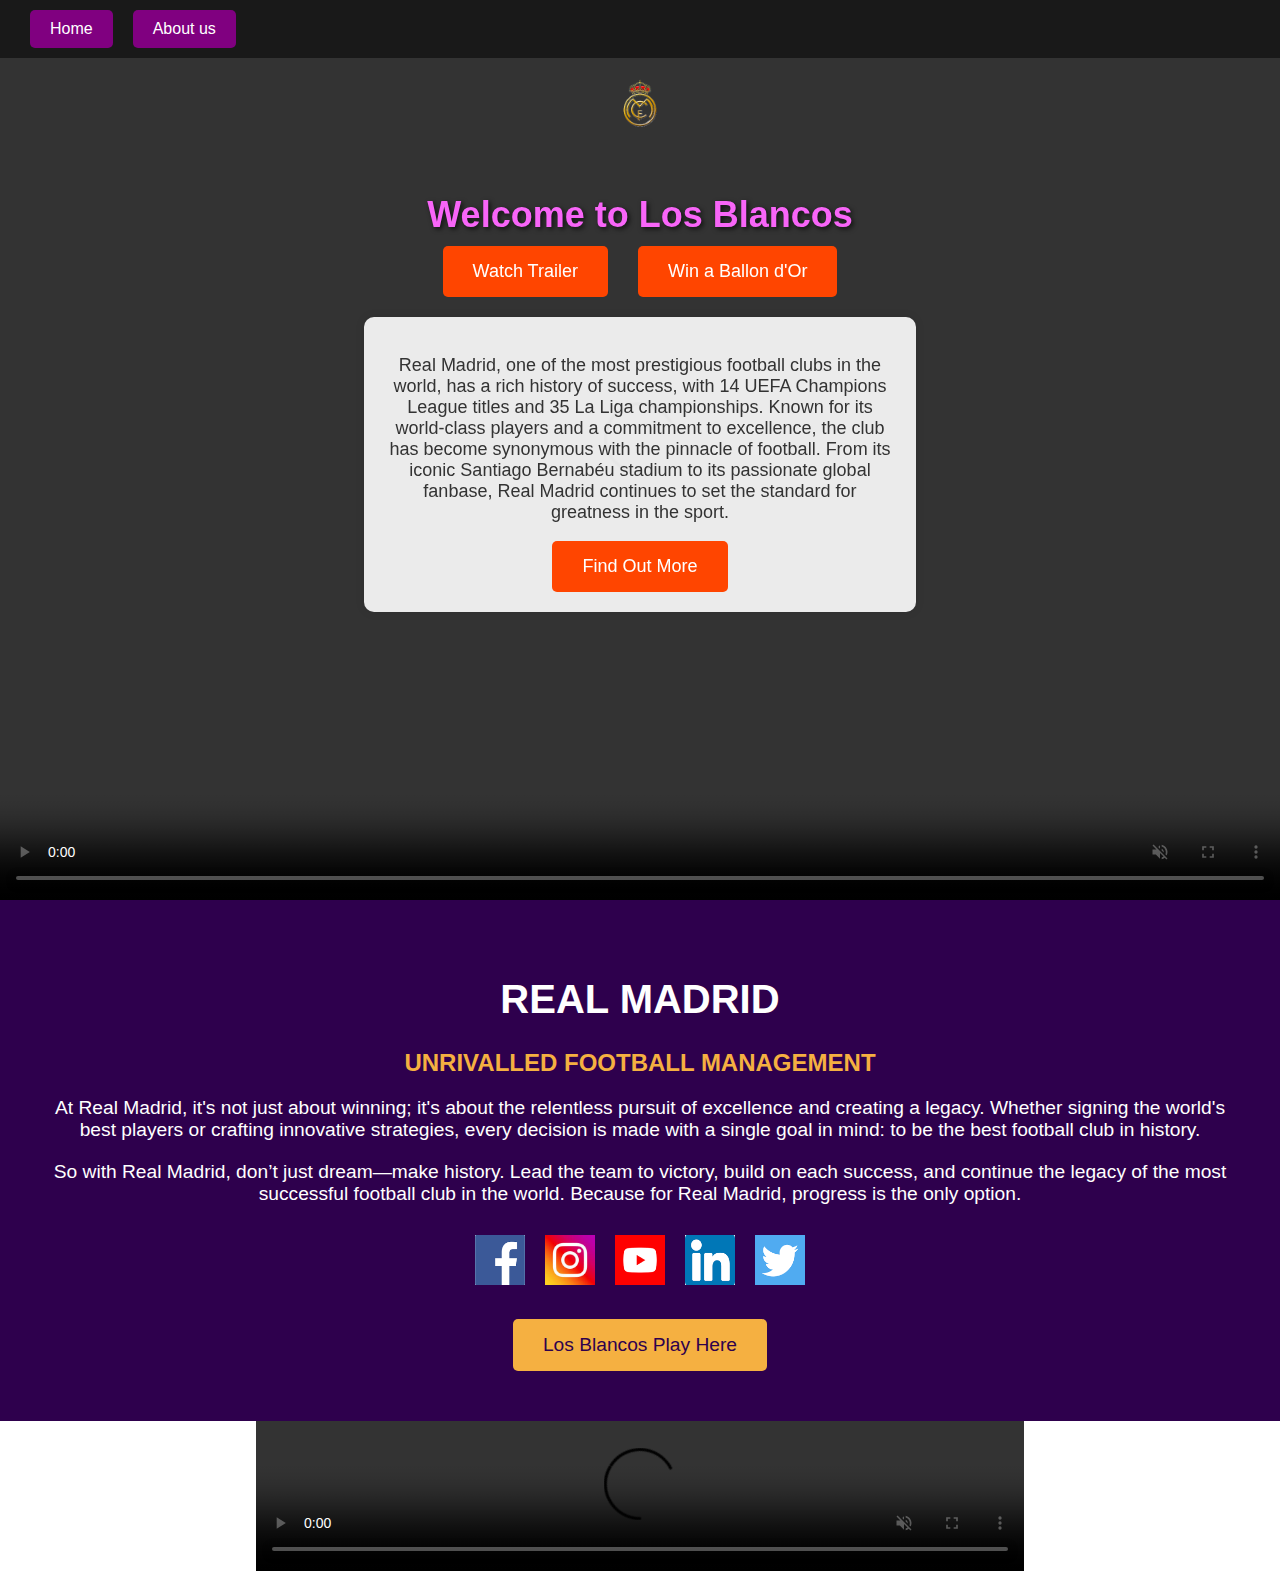
==== index.html @ b64dd2a7 "fixed the second game and the find out more button" ====
<!DOCTYPE html>
<html lang="en">
<head>
    <meta charset="UTF-8">
    <meta name="viewport" content="width=device-width, initial-scale=1.0">
    <title>Real Madrid</title>
    <link rel="stylesheet" href="assets/style.css">
</head>
<body>

    <div class="navbar">
        <a href="index.html">Home</a>
        <a href="AboutUs.html">About us</a>
    </div>

    <div class="video-container">
        <video controls class="centered-video" autoplay muted loop playsinline>
            <source src="assets/Images/madridistaa.mp4" type="video/mp4">
        </video>
    </div>

    <div class="content">
        <img src="assets/Images/logo.png" class="logo">
        <h1 class="welcome-text"><span style="color: rgb(248, 101, 248);">Welcome to Los Blancos</span></h1>
        <div class="button-container">
            <button id="playVideoBtn" class="play-button">Watch Trailer</button>
            <button id="clickbtn" class="play-button">Win a Ballon d'Or</button>
        </div>

        <div class="text-container">
            <p>Real Madrid, one of the most prestigious football clubs in the world, has a rich history of success,
               with 14 UEFA Champions League titles and 35 La Liga championships. Known for its world-class players 
               and a commitment to excellence, the club has become synonymous with the pinnacle of football.
               From its iconic Santiago Bernabéu stadium to its passionate global fanbase, 
               Real Madrid continues to set the standard for greatness in the sport. </p>
            <button id="moreInfoBtn" class="play-button">Find Out More</button>
        </div>

    </div>
   
    <!-- Modal for Info -->
    <div id="info-modal" class="modal">
        <div class="modal-content">
            <span id="close-info-modal" class="close">&times;</span>
            <h2>Real Madrid Achievements</h2>
            <p>Here are some of Real Madrid's most notable achievements:</p>
            <table>
                <tr>
                    <th>Competition</th>
                    <th>Titles</th>
                </tr>
                <tr>
                    <td>UEFA Champions League</td>
                    <td>14</td>
                </tr>
                <tr>
                    <td>La Liga</td>
                    <td>35</td>
                </tr>
                <!-- Add more rows as needed -->
            </table>
        </div>
    </div>

    <!-- Modal for the existing Ballon d'Or game -->
    <div id="game-modal" class="modal">
        <div class="modal-content">
            <span id="close-game-modal" class="close">&times;</span>
            <div class="game-container">
                <h1>Footballer Stats Calculator</h1>
                <div class="input-container">
                    <label for="player-name">Enter your name:</label>
                    <input type="text" id="player-name" placeholder="Enter your name">
                </div>
                <div class="input-container">
                    <label for="goals">How many goals can you score in a year?</label>
                    <input type="number" id="goals" placeholder="Enter number of goals" min="0">
                </div>
                <div class="input-container">
                    <label for="assists">How many assists can you provide in a year?</label>
                    <input type="number" id="assists" placeholder="Enter number of assists" min="0">
                </div>
                <button id="calculateBtn">Calculate Contribution</button>
                <div class="result">
                    <p id="result-message"></p>
                </div>
            </div>
        </div>
    </div>

    <div class="real-madrid-section">
        <div class="real-madrid-header">
            <h1>REAL MADRID</h1>
            <h2>UNRIVALLED FOOTBALL MANAGEMENT</h2>
        </div>
        <div class="real-madrid-content">
            <p>
                At Real Madrid, it's not just about winning; it's about the relentless pursuit of excellence and creating a legacy. 
                Whether signing the world's best players or crafting innovative strategies, every decision is made with a single goal in mind: 
                to be the best football club in history.
            </p>
            <p>
                So with Real Madrid, don’t just dream—make history. Lead the team to victory, build on each success, and continue the legacy 
                of the most successful football club in the world. Because for Real Madrid, progress is the only option.
            </p>
        </div>
        <div class="real-madrid-platforms">
            <a href="https://www.facebook.com" target="_blank">
            <img src="assets/Images/facebook.png" alt="Facebook">
            </a>
            <a href="www.instagram.com" target="_blank">
            <img src="assets/Images/instagram.jpeg" alt="Instagram">
            </a>
            <a href="https://www.youtube.com" target="_blank">
            <img src="assets/Images/youtube.png" alt="Youtube">
            </a>
            <a href="https://www.linkden.com" target="_blank">
            <img src="assets/Images/linkden.png" alt="Linkden">
            </a>
            <a href="http://www.twitter.com">
            <img src="assets/Images/twitter.png" alt="Twitter">
            </a>
        </div>
        <button id="losBlancosBtn" class="learn-more-button">Los Blancos Play Here</button>
    </div>
    
    <div id="tactics-game-modal" class="modal">
        <div class="modal-content">
            <span id="close-tactics-game-modal" class="close">&times;</span>
            <div class="game-container">
                <h1>Team Tactics Game</h1>
                <div class="input-container">
                    <label for="strategy">Choose your strategy:</label>
                    <select id="strategy">
                        <option value="offensive">Offensive</option>
                        <option value="defensive">Defensive</option>
                        <option value="balanced">Balanced</option>
                    </select>
                </div>
                <div class="input-container">
                    <label for="stamina">Player Stamina (1-100):</label>
                    <input type="number" id="stamina" placeholder="Enter stamina" min="1" max="100">
                </div>
                <div class="input-container">
                    <label for="skill">Player Skill (1-100):</label>
                    <input type="number" id="skill" placeholder="Enter skill" min="1" max="100">
                </div>
                <div class="input-container">
                    <label for="teamwork">Teamwork (1-100):</label>
                    <input type="number" id="teamwork" placeholder="Enter teamwork" min="1" max="100">
                </div>
                <button id="playGameBtn">Play Game</button>
                <div class="result">
                    <p id="game-result-message"></p>
                </div>
            </div>
        </div>
    </div>

    <div class="stats-container">
        <div class="the-video">
            <video controls id="celebration" autoplay muted loop playsinline>
                <source src="assets/Images/video2.mp4">
            </video>
        </div>
    </div>

    <script>
        document.addEventListener("DOMContentLoaded", function() {
            // Handle video playback
            document.getElementById("playVideoBtn").addEventListener("click", function() {
                var videoElement = document.querySelector(".centered-video");
                if (videoElement.requestFullscreen) {
                    videoElement.requestFullscreen();
                } else if (videoElement.mozRequestFullScreen) {
                    videoElement.mozRequestFullScreen();
                } else if (videoElement.webkitRequestFullscreen) {
                    videoElement.webkitRequestFullscreen();
                } else if (videoElement.msRequestFullscreen) {
                    videoElement.msRequestFullscreen();
                }
                videoElement.play();
            });

            // Function to handle modal opening and closing
            function setupModal(modalId, openBtnId, closeBtnId) {
                var modal = document.getElementById(modalId);
                var openBtn = document.getElementById(openBtnId);
                var closeBtn = document.getElementById(closeBtnId);

                openBtn.onclick = function() {
                    modal.style.display = "block";
                }

                closeBtn.onclick = function() {
                    modal.style.display = "none";
                }

                window.onclick = function(event) {
                    if (event.target == modal) {
                        modal.style.display = "none";
                    }
                }
            }

            // Setup all modals
            setupModal("game-modal", "clickbtn", "close-game-modal");
            setupModal("info-modal", "moreInfoBtn", "close-info-modal");
            setupModal("tactics-game-modal", "losBlancosBtn", "close-tactics-game-modal");

            // Handle Ballon d'Or game calculations
            document.getElementById("calculateBtn").addEventListener("click", function() {
                var playerName = document.getElementById("player-name").value;
                var goals = parseInt(document.getElementById("goals").value, 10);
                var assists = parseInt(document.getElementById("assists").value, 10);

                if (isNaN(goals) || isNaN(assists)) {
                    document.getElementById("result-message").textContent = "Please enter valid numbers for goals and assists.";
                } else {
                    var contribution = goals + assists;
                    var resultMessage = playerName + ", you can definitely win a Ballon d'r with a total contribution of " + contribution + "!";
                    document.getElementById("result-message").textContent = resultMessage;
                }
            });

            // Handle tactics game calculations
            document.getElementById("playGameBtn").addEventListener("click", function() {
                var strategy = document.getElementById("strategy").value;
                var stamina = parseInt(document.getElementById("stamina").value, 10);
                var skill = parseInt(document.getElementById("skill").value, 10);
                var teamwork = parseInt(document.getElementById("teamwork").value, 10);

                if (isNaN(stamina) || isNaN(skill) || isNaN(teamwork)) {
                    document.getElementById("game-result-message").textContent = "Please enter valid numbers for stamina, skill, and teamwork.";
                } else {
                    var successRate = Math.round((stamina + skill + teamwork) / 3);
                    var gameResultMessage = "Using a " + strategy + " strategy, your success rate is " + successRate + "%!";
                    document.getElementById("game-result-message").textContent = gameResultMessage;
                }
            });
        });
    </script>

</body>
</html>
---- assets/style.css ----
/* Background and video container styling */
.background-image {
    display: block;
    width: 100%;
    height: auto;
    object-fit: cover;
}

.video-container {
    position: relative;
    width: 100%;
    height: 100vh; /* Full viewport height */
    overflow: hidden;
}

.centered-video {
    position: absolute;
    top: 0;
    left: 0;
    width: 100%;
    height: 100%;
    object-fit: cover;
    z-index: 1;
}

/* Navbar styling */
.navbar {
    position: fixed;
    top: 0;
    left: 0;
    width: 100%;
    display: flex;
    justify-content: flex-start;
    background-color: rgba(0, 0, 0, 0.5);
    padding: 10px 20px;
    z-index: 2;
}

.navbar a {
    margin: 0 10px;
    padding: 10px 20px;
    text-decoration: none;
    color: white;
    background-color: purple;
    border-radius: 5px;
    font-size: 16px;
}

.navbar a:hover {
    background-color: purple;
}

/* Content section styling */
.content {
    position: absolute;
    top: 5%;
    left: 50%;
    transform: translate(-50%, 0);
    text-align: center;
    z-index: 2;
    font-family: sans-serif;
    color: #0056b3;
}

.button-container {
    display: inline-flex;
    gap: 30px;
    margin-top: 5px;
}

.welcome-text {
    font-size: 36px;
    color: blue;
    text-shadow: 2px 2px 5px rgba(0, 0, 0, 0.7);
    margin-bottom: 5px;
}

.play-button, .click-button .info-button {
    background-color: #FF4500;
    color: white;
    padding: 15px 30px;
    font-size: 18px;
    border: none;
    border-radius: 5px;
    cursor: pointer;
    z-index: 2;
}

.play-button:hover, .click-button:hover {
    background-color: #FF6347;
}

/* Adjust text styling */
.text-container {
    background-color: rgba(255, 255, 255, 0.9);
    padding: 20px;
    border-radius: 10px;
    width: 80%;
    margin: 20px auto 0;
    text-align: center;
    box-shadow: 0 0 10px rgba(0, 0, 0, 0.1);
    font-size: 18px;
    color: #333;
    z-index: 2;
    position: relative;
}

/* Modal Styling */
.modal {
    display: none;
    position: fixed;
    z-index: 3;
    left: 0;
    top: 0;
    width: 100%;
    height: 100%;
    overflow: auto;
    background-color: rgba(0,0,0,0.4);
    padding-top: 60px;
}

.modal-content {
    background-color: white;
    margin: 5% auto;
    padding: 20px;
    border: 1px solid #888;
    width: 80%;
    max-width: 600px;
    border-radius: 10px;
    box-shadow: 0px 0px 15px rgba(0, 0, 0, 0.3);
}

.close {
    color: #aaa;
    float: right;
    font-size: 28px;
    font-weight: bold;
}

.close:hover,
.close:focus {
    color: black;
    text-decoration: none;
    cursor: pointer;
}

/* Game section styling inside modal */
.game-container h1 {
    font-size: 28px;
    color: #0056b3;
    margin-bottom: 20px;
}

.input-container {
    margin-bottom: 15px;
}

.input-container label {
    font-size: 18px;
    color: #333;
    display: block;
    margin-bottom: 5px;
}

.input-container input {
    padding: 10px;
    font-size: 16px;
    width: 100%;
    max-width: 300px;
    border: 1px solid #ccc;
    border-radius: 5px;
    box-sizing: border-box;
}

/* Styling for input type number to hide spinners */
input[type="number"] {
    -moz-appearance: textfield;
}

input[type="number"]::-webkit-outer-spin-button,
input[type="number"]::-webkit-inner-spin-button {
    -webkit-appearance: none;
    margin: 0;
}

/* Button styling within the game modal */
.game-container button {
    background-color: #FF4500;
    color: white;
    padding: 10px 20px;
    font-size: 18px;
    border: none;
    border-radius: 5px;
    cursor: pointer;
    margin-top: 20px;
}

.game-container button:hover {
    background-color: #FF6347;
}

/* Result message styling */
.result p {
    font-size: 20px;
    color: #333;
    margin-top: 20px;
}

/* General body styling */
body {
    margin: 0;
    font-family: Arial, sans-serif;
}

.logo {
    display: block;
    margin: 0 auto;
    margin-bottom: 5px;
    width: 200px;
    height: auto;
}

/* Platform and learn more button styling */
.real-madrid-section {
    background-color: #2e004d;
    padding: 50px;
    text-align: center;
    color: white;
}

.real-madrid-header h1 {
    font-size: 2.5em;
    font-weight: bold;
}

.real-madrid-header h2 {
    font-size: 1.5em;
    margin-top: 10px;
    color: #f5b041;
}

.real-madrid-content p {
    font-size: 1.2em;
    margin: 20px 0;
}

.real-madrid-platforms {
    margin-top: 30px;
    display: flex;
    justify-content: center;
    gap: 20px;
}

.real-madrid-platforms img {
    height: 50px;
    width: 50px;
}

.learn-more-button {
    background-color: #f5b041;
    color: #2e004d;
    border: none;
    padding: 15px 30px;
    font-size: 1.2em;
    cursor: pointer;
    margin-top: 30px;
    border-radius: 5px;
    transition: background-color 0.3s;
}

.learn-more-button:hover {
    background-color: #d48b2b;
}

/* Table styling inside the modal */
table {
    width: 100%;
    border-collapse: collapse;
    margin: 20px 0;
}

table, th, td {
    border: 1px solid #ddd;
}

th, td {
    padding: 12px;
    text-align: left;
}

th {
    background-color: #f2f2f2;
}

td {
    background-color: #ffffff;
}

/* Specific styling for .the-video section */
.the-video {
    width: 60%; /* Video takes up 60% of the width */
    margin: 0 auto;
}

.the-video video {
    width: 100%; /* Ensure the video takes full width */
    height: auto; /* Maintain aspect ratio */
}

/* Reset overlapping modal styles */
.modal {
    z-index: 3; /* Ensure modal is on top of all elements */
}
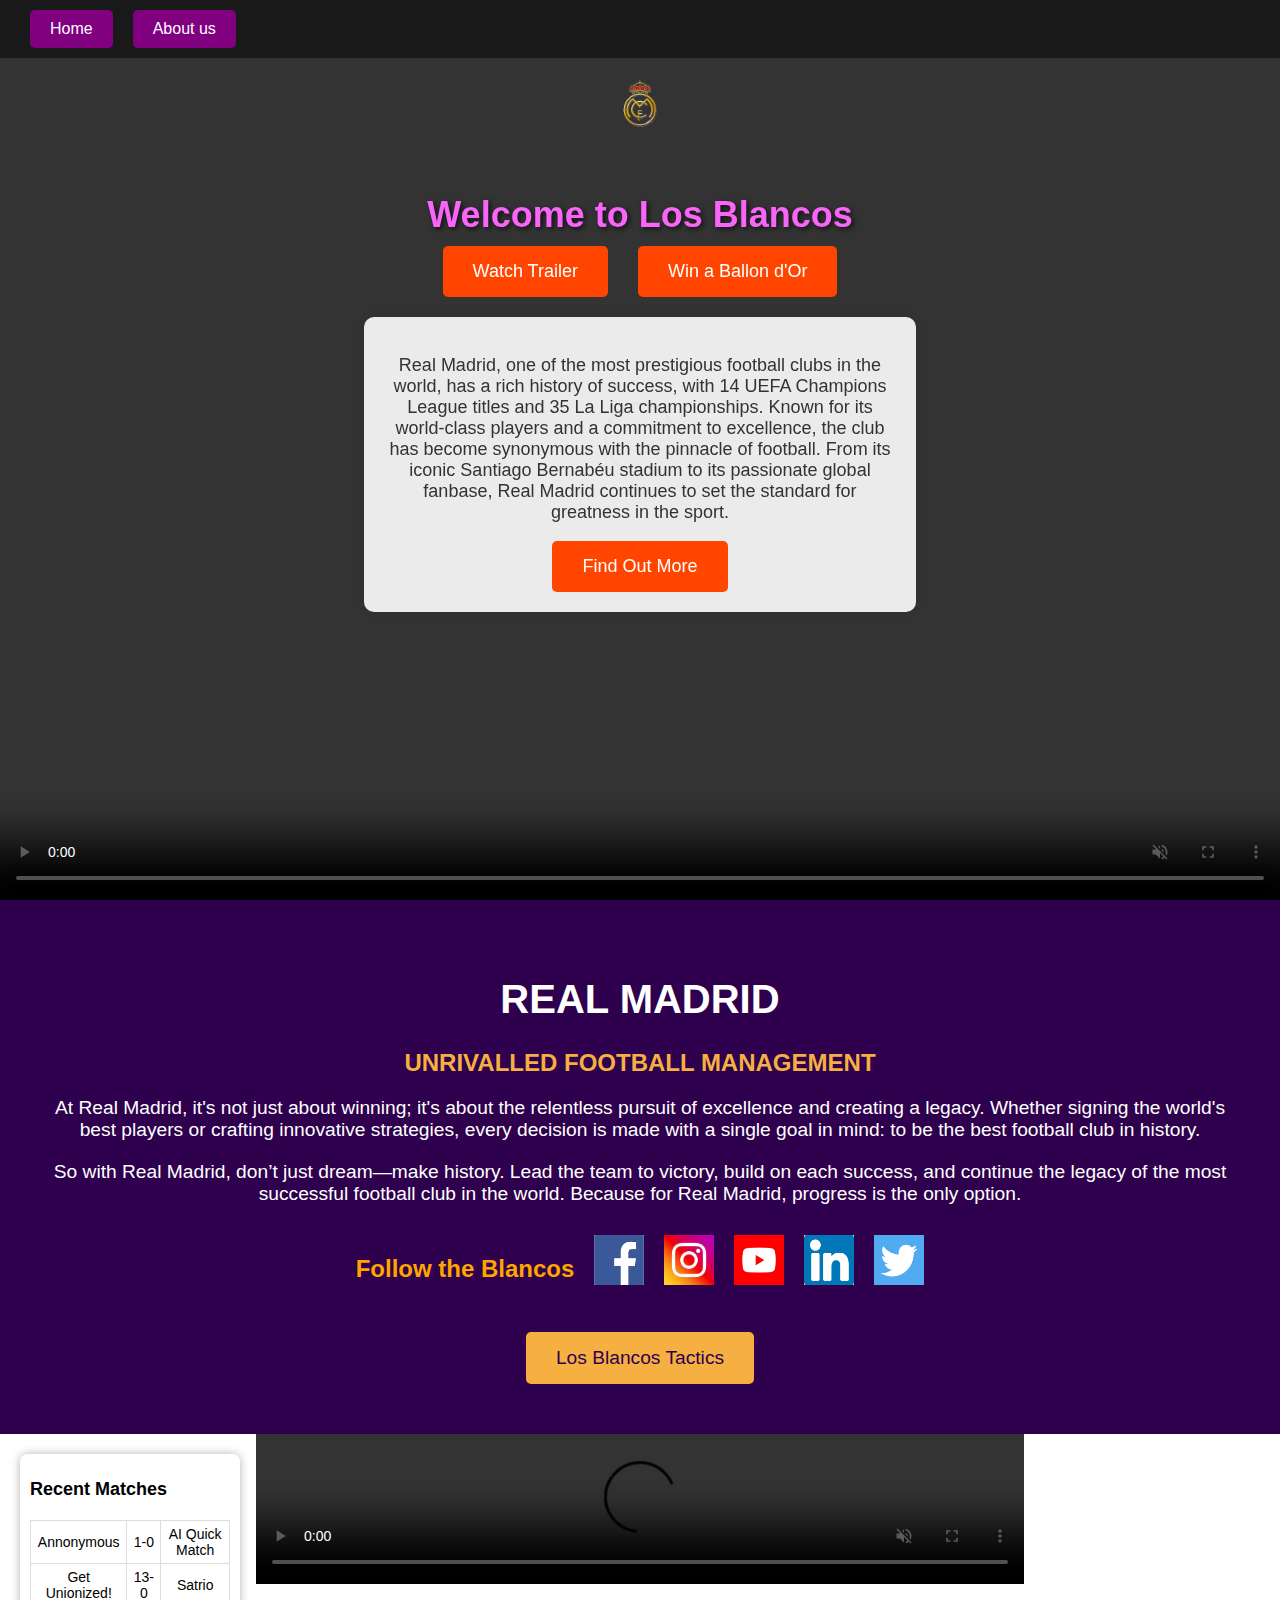
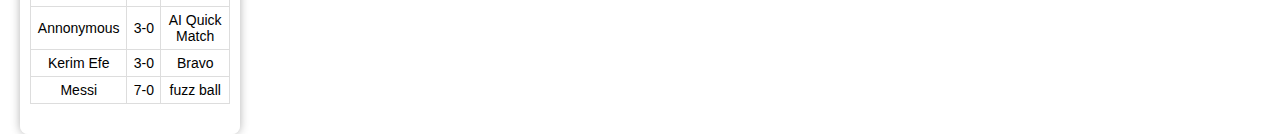
==== commit 03025ae5: "added a table net to the second video" ====
--- a/index.html
+++ b/index.html
@@ -105,6 +105,7 @@
             </p>
         </div>
         <div class="real-madrid-platforms">
+            <h2><span style="color: orange;">Follow the Blancos</span></h2>
             <a href="https://www.facebook.com" target="_blank">
             <img src="assets/Images/facebook.png" alt="Facebook">
             </a>
@@ -121,7 +122,7 @@
             <img src="assets/Images/twitter.png" alt="Twitter">
             </a>
         </div>
-        <button id="losBlancosBtn" class="learn-more-button">Los Blancos Play Here</button>
+        <button id="losBlancosBtn" class="learn-more-button">Los Blancos Tactics</button>
     </div>
     
     <div id="tactics-game-modal" class="modal">
@@ -162,6 +163,37 @@
             <video controls id="celebration" autoplay muted loop playsinline>
                 <source src="assets/Images/video2.mp4">
             </video>
+        </div>
+        <!-- New match scores section -->
+        <div class="match-scores">
+            <h2>Recent Matches</h2>
+            <table>
+                <tr>
+                    <td>Annonymous</td>
+                    <td>1-0</td>
+                    <td>AI Quick Match</td>
+                </tr>
+                <tr>
+                    <td>Get Unionized!</td>
+                    <td>13-0</td>
+                    <td>Satrio</td>
+                </tr>
+                <tr>
+                    <td>Annonymous</td>
+                    <td>3-0</td>
+                    <td>AI Quick Match</td>
+                </tr>
+                <tr>
+                    <td>Kerim Efe</td>
+                    <td>3-0</td>
+                    <td>Bravo</td>
+                </tr>
+                <tr>
+                    <td>Messi</td>
+                    <td>7-0</td>
+                    <td>fuzz ball</td>
+                </tr>
+            </table>
         </div>
     </div>
 
--- a/assets/style.css
+++ b/assets/style.css
@@ -311,3 +311,41 @@
 .modal {
     z-index: 3; /* Ensure modal is on top of all elements */
 }
+.stats-container {
+    position: relative;
+}
+
+/* Styling for the match scores section */
+.match-scores {
+    position: absolute;
+    top: 20px; /* Adjust the vertical position */
+    left: 20px; /* Adjust the horizontal position */
+    width: 200px;
+    padding: 10px;
+    background-color: rgba(255, 255, 255, 0.8); /* Slight transparency */
+    color: black;
+    border-radius: 8px;
+    box-shadow: 0 0 10px rgba(0, 0, 0, 0.3);
+    font-size: 14px;
+    z-index: 2;
+}
+
+.match-scores h2 {
+    font-size: 18px;
+    margin-bottom: 10px;
+}
+
+.match-scores table {
+    width: 100%;
+    border-collapse: collapse;
+}
+
+.match-scores td {
+    padding: 5px;
+    text-align: center;
+    border-bottom: 1px solid #ddd;
+}
+
+.match-scores tr:last-child td {
+    border-bottom: none;
+}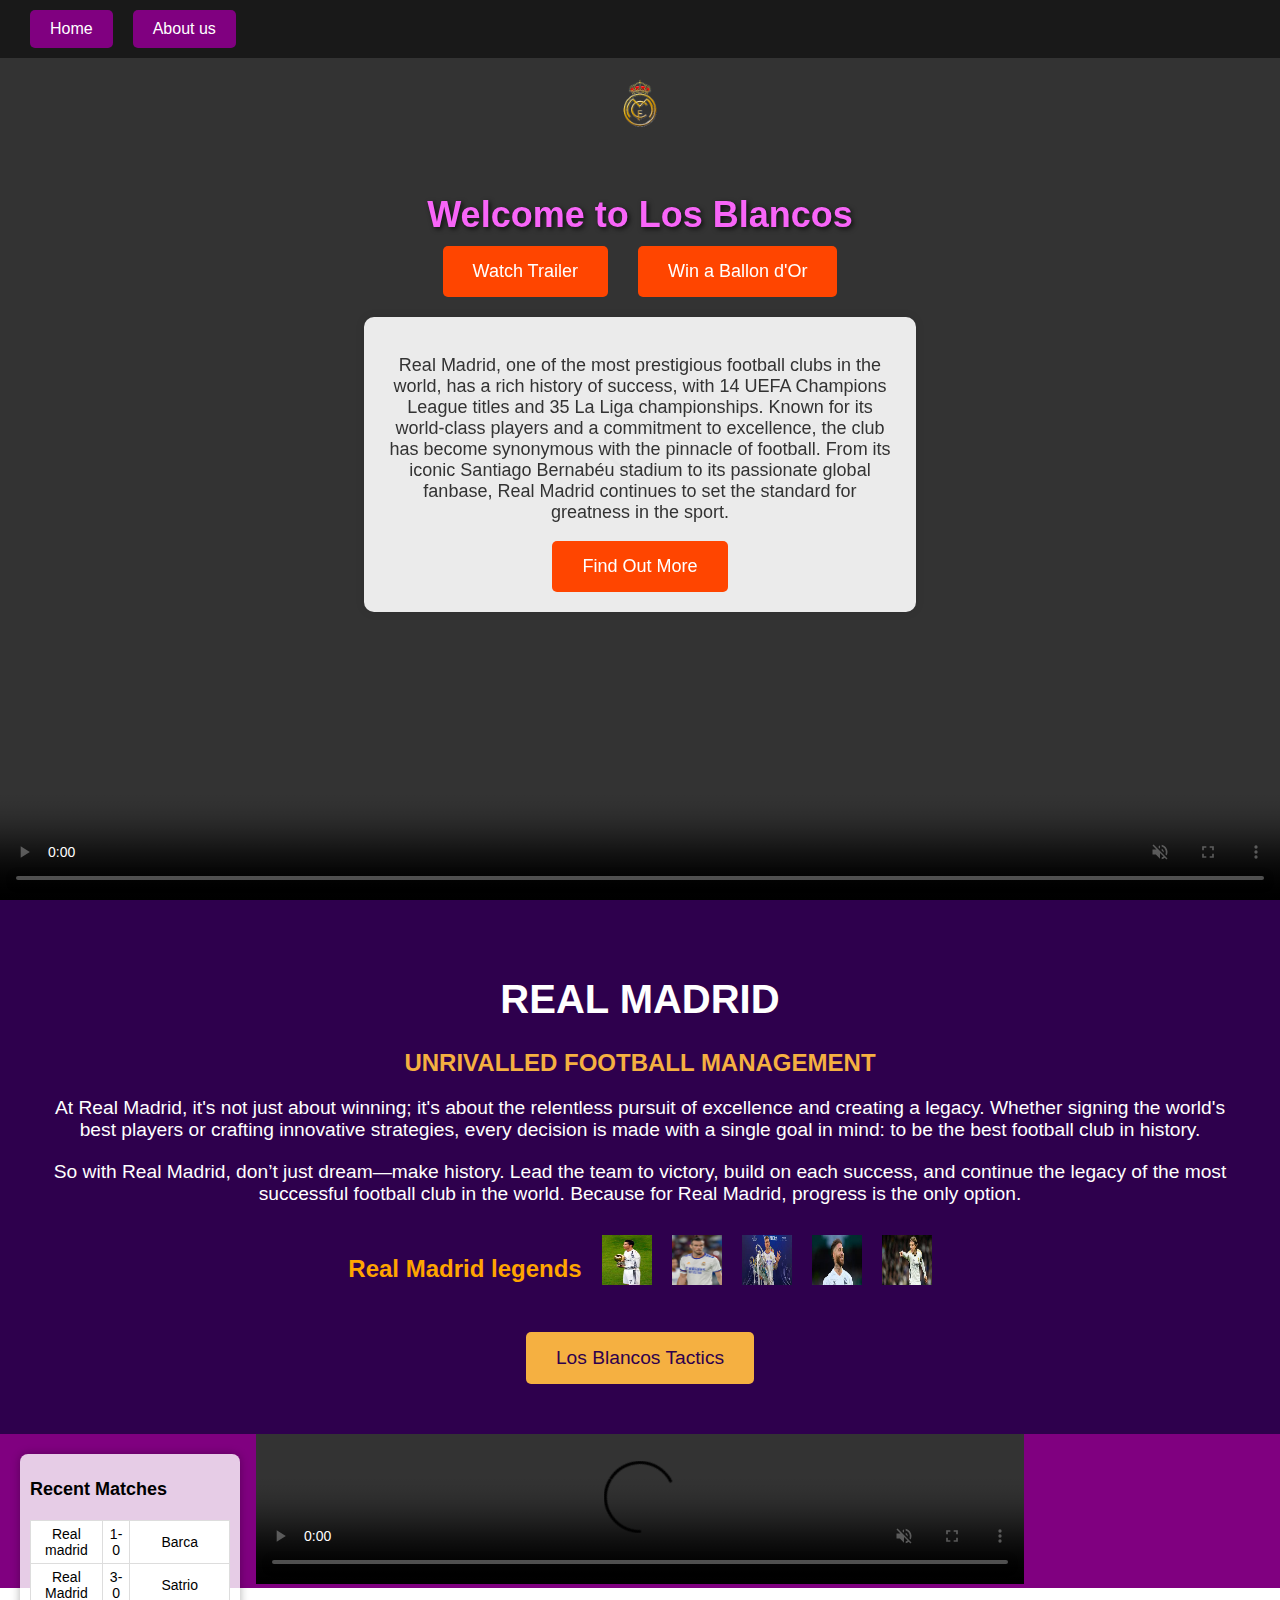
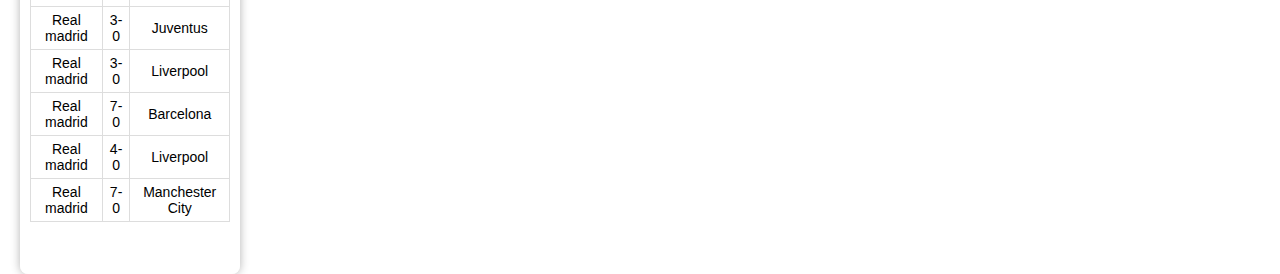
==== commit f4f8e363: "resized the score table and other minor changes" ====
--- a/index.html
+++ b/index.html
@@ -105,22 +105,13 @@
             </p>
         </div>
         <div class="real-madrid-platforms">
-            <h2><span style="color: orange;">Follow the Blancos</span></h2>
-            <a href="https://www.facebook.com" target="_blank">
-            <img src="assets/Images/facebook.png" alt="Facebook">
-            </a>
-            <a href="www.instagram.com" target="_blank">
-            <img src="assets/Images/instagram.jpeg" alt="Instagram">
-            </a>
-            <a href="https://www.youtube.com" target="_blank">
-            <img src="assets/Images/youtube.png" alt="Youtube">
-            </a>
-            <a href="https://www.linkden.com" target="_blank">
-            <img src="assets/Images/linkden.png" alt="Linkden">
-            </a>
-            <a href="http://www.twitter.com">
-            <img src="assets/Images/twitter.png" alt="Twitter">
-            </a>
+            <h2><span style="color: orange;">Real Madrid legends</span></h2>
+            <img src="assets/Images/ronaldo.jpeg" alt="Facebook" height="200" width="200">
+            <img src="assets/Images/bale.jpeg" alt="Instagram">
+            <img src="assets/Images/kroos.jpeg" alt="Youtube">
+            <img src="assets/Images/ramos.jpeg" alt="Linkden">
+            <img src="assets/Images/modric.jpeg" alt="Twitter">
+           
         </div>
         <button id="losBlancosBtn" class="learn-more-button">Los Blancos Tactics</button>
     </div>
@@ -158,7 +149,7 @@
         </div>
     </div>
 
-    <div class="stats-container">
+    <div style="background-color: purple;" class="stats-container">
         <div class="the-video">
             <video controls id="celebration" autoplay muted loop playsinline>
                 <source src="assets/Images/video2.mp4">
@@ -169,29 +160,39 @@
             <h2>Recent Matches</h2>
             <table>
                 <tr>
-                    <td>Annonymous</td>
+                    <td>Real madrid</td>
                     <td>1-0</td>
-                    <td>AI Quick Match</td>
-                </tr>
-                <tr>
-                    <td>Get Unionized!</td>
-                    <td>13-0</td>
+                    <td>Barca</td>
+                </tr>
+                <tr>
+                    <td>Real Madrid</td>
+                    <td>3-0</td>
                     <td>Satrio</td>
                 </tr>
                 <tr>
-                    <td>Annonymous</td>
+                    <td>Real madrid</td>
                     <td>3-0</td>
-                    <td>AI Quick Match</td>
-                </tr>
-                <tr>
-                    <td>Kerim Efe</td>
+                    <td>Juventus</td>
+                </tr>
+                <tr>
+                    <td>Real madrid</td>
                     <td>3-0</td>
-                    <td>Bravo</td>
-                </tr>
-                <tr>
-                    <td>Messi</td>
+                    <td>Liverpool</td>
+                </tr>
+                <tr>
+                    <td>Real madrid</td>
                     <td>7-0</td>
-                    <td>fuzz ball</td>
+                    <td>Barcelona</td>
+                </tr>
+                <tr>
+                    <td>Real madrid</td>
+                    <td>4-0</td>
+                    <td>Liverpool</td>
+                </tr>
+                <tr>
+                    <td>Real madrid</td>
+                    <td>7-0</td>
+                    <td>Manchester City</td>
                 </tr>
             </table>
         </div>
--- a/assets/style.css
+++ b/assets/style.css
@@ -318,9 +318,10 @@
 /* Styling for the match scores section */
 .match-scores {
     position: absolute;
-    top: 20px; /* Adjust the vertical position */
-    left: 20px; /* Adjust the horizontal position */
+    top: 20px;
+    left: 20px;
     width: 200px;
+    height: 400px; /* Adjust this value to your desired height */
     padding: 10px;
     background-color: rgba(255, 255, 255, 0.8); /* Slight transparency */
     color: black;
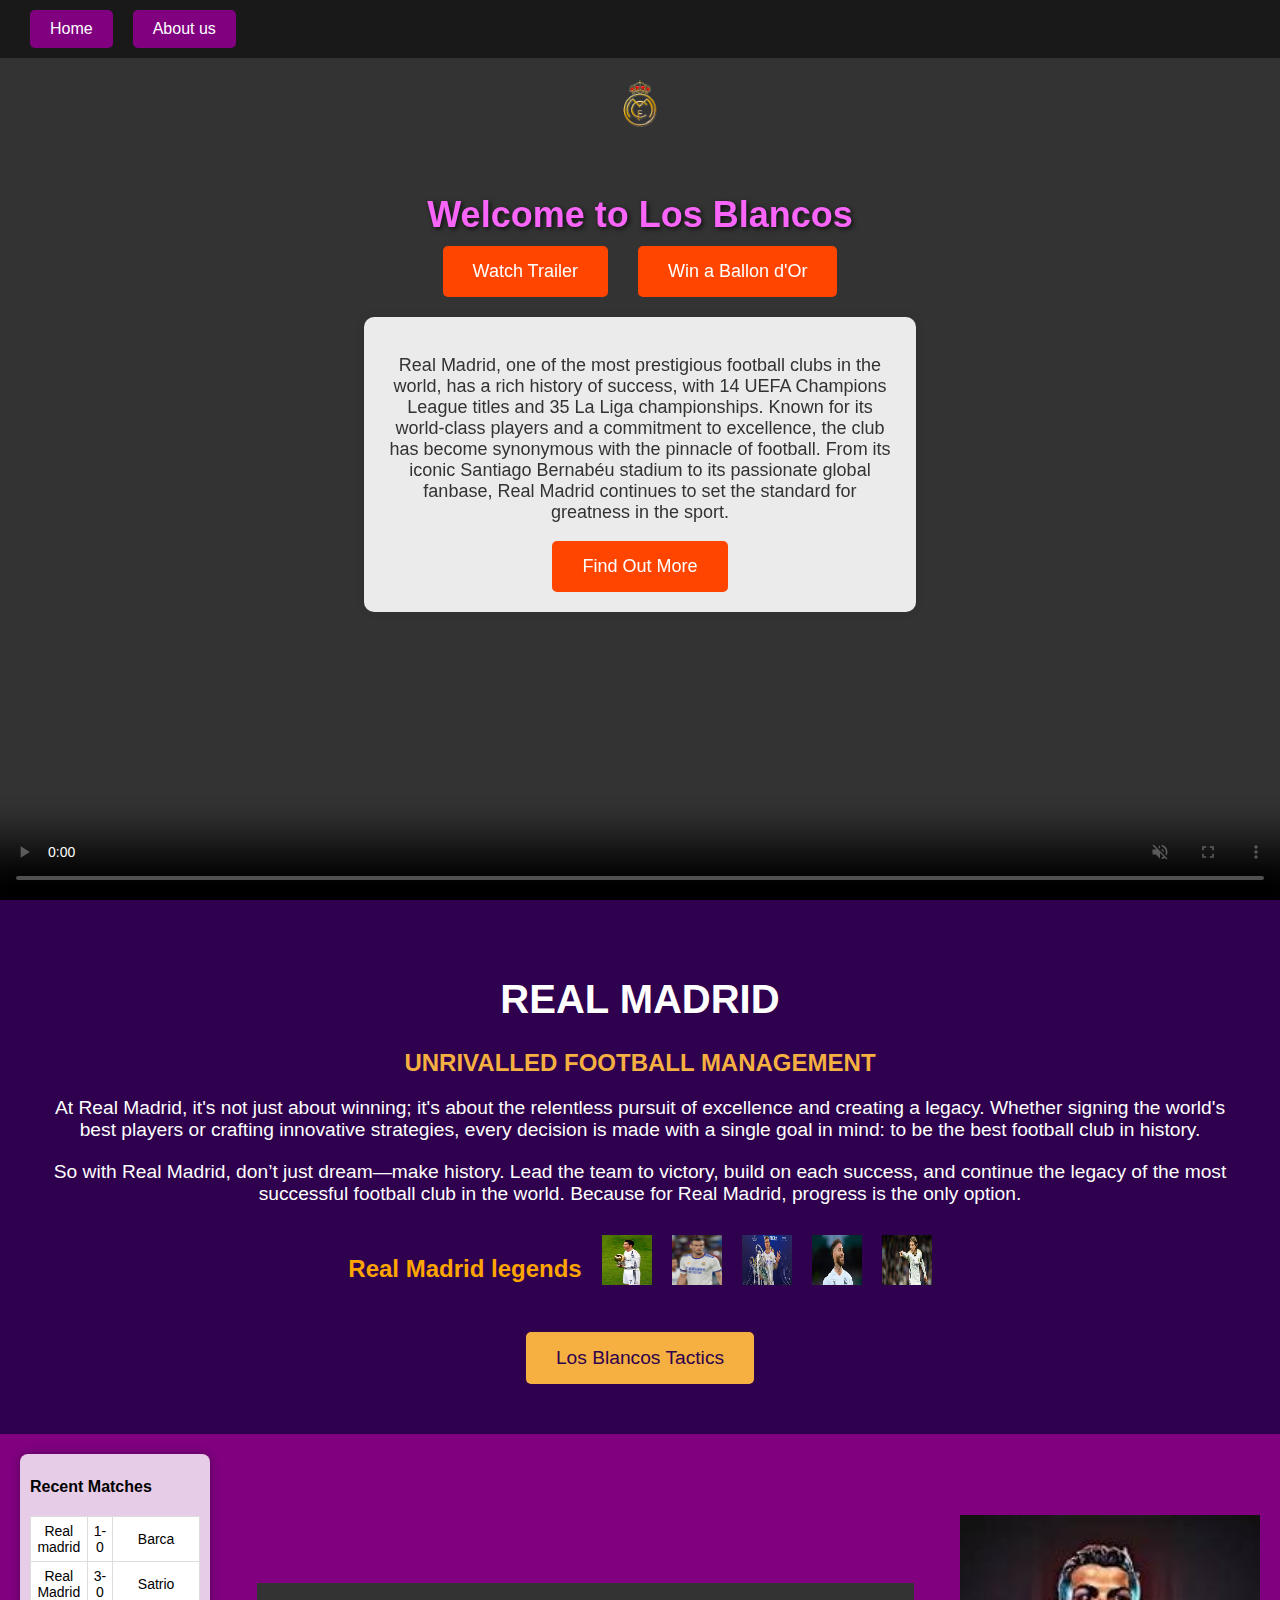
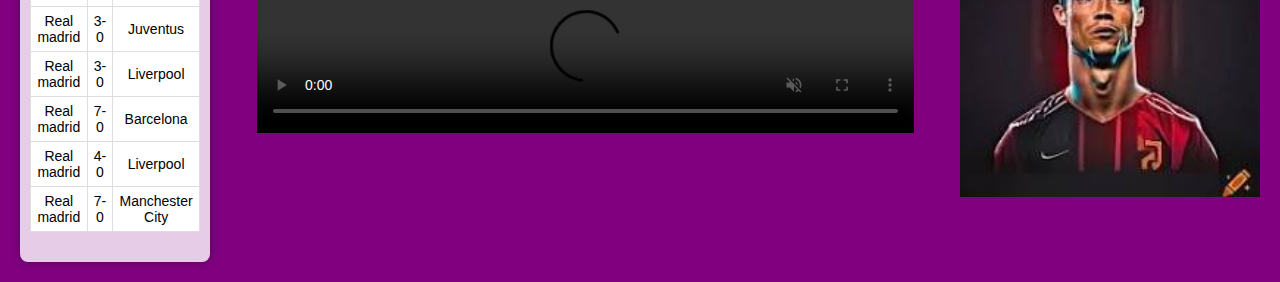
==== commit 82f59ed6: "added minor changes to background color and video length" ====
--- a/index.html
+++ b/index.html
@@ -150,54 +150,60 @@
     </div>
 
     <div style="background-color: purple;" class="stats-container">
+        <!-- New match scores section -->
+        <div class="match-scores">
+            <h2>Recent Matches</h2>
+            <table>
+                <tr>
+                    <td>Real madrid</td>
+                    <td>1-0</td>
+                    <td>Barca</td>
+                </tr>
+                <tr>
+                    <td>Real Madrid</td>
+                    <td>3-0</td>
+                    <td>Satrio</td>
+                </tr>
+                <tr>
+                    <td>Real madrid</td>
+                    <td>3-0</td>
+                    <td>Juventus</td>
+                </tr>
+                <tr>
+                    <td>Real madrid</td>
+                    <td>3-0</td>
+                    <td>Liverpool</td>
+                </tr>
+                <tr>
+                    <td>Real madrid</td>
+                    <td>7-0</td>
+                    <td>Barcelona</td>
+                </tr>
+                <tr>
+                    <td>Real madrid</td>
+                    <td>4-0</td>
+                    <td>Liverpool</td>
+                </tr>
+                <tr>
+                    <td>Real madrid</td>
+                    <td>7-0</td>
+                    <td>Manchester City</td>
+                </tr>
+            </table>
+        </div>
+    
+        <!-- The video in the middle -->
         <div class="the-video">
             <video controls id="celebration" autoplay muted loop playsinline>
                 <source src="assets/Images/video2.mp4">
             </video>
         </div>
-        <!-- New match scores section -->
-        <div class="match-scores">
-            <h2>Recent Matches</h2>
-            <table>
-                <tr>
-                    <td>Real madrid</td>
-                    <td>1-0</td>
-                    <td>Barca</td>
-                </tr>
-                <tr>
-                    <td>Real Madrid</td>
-                    <td>3-0</td>
-                    <td>Satrio</td>
-                </tr>
-                <tr>
-                    <td>Real madrid</td>
-                    <td>3-0</td>
-                    <td>Juventus</td>
-                </tr>
-                <tr>
-                    <td>Real madrid</td>
-                    <td>3-0</td>
-                    <td>Liverpool</td>
-                </tr>
-                <tr>
-                    <td>Real madrid</td>
-                    <td>7-0</td>
-                    <td>Barcelona</td>
-                </tr>
-                <tr>
-                    <td>Real madrid</td>
-                    <td>4-0</td>
-                    <td>Liverpool</td>
-                </tr>
-                <tr>
-                    <td>Real madrid</td>
-                    <td>7-0</td>
-                    <td>Manchester City</td>
-                </tr>
-            </table>
-        </div>
-    </div>
-
+    
+        <!-- Ronaldo image on the right -->
+        <div class="madrid">
+            <img src="assets/Images/ronaldo2.jpeg" alt="ronaldo">
+        </div>
+    </div>
     <script>
         document.addEventListener("DOMContentLoaded", function() {
             // Handle video playback
--- a/assets/style.css
+++ b/assets/style.css
@@ -298,13 +298,16 @@
 
 /* Specific styling for .the-video section */
 .the-video {
-    width: 60%; /* Video takes up 60% of the width */
-    margin: 0 auto;
+    flex-grow: 3; /* Allow the video to take more space */
+    margin: 0 10px;
+    display: flex;
+    justify-content: center;
 }
 
 .the-video video {
-    width: 100%; /* Ensure the video takes full width */
-    height: auto; /* Maintain aspect ratio */
+    width: 90%; /* Ensure the video takes full width */
+    height: auto;
+    max-width: 900px; /* Maintain aspect ratio */
 }
 
 /* Reset overlapping modal styles */
@@ -313,15 +316,17 @@
 }
 .stats-container {
     position: relative;
+    display: flex;
+    align-items: flex-start;
+    justify-content: space-between;
+    align-items: center;
+    padding: 20px;
+    background-color: purple;
 }
 
 /* Styling for the match scores section */
 .match-scores {
-    position: absolute;
-    top: 20px;
-    left: 20px;
-    width: 200px;
-    height: 400px; /* Adjust this value to your desired height */
+    width: 170px; /* Adjust this value to your desired height */
     padding: 10px;
     background-color: rgba(255, 255, 255, 0.8); /* Slight transparency */
     color: black;
@@ -332,21 +337,30 @@
 }
 
 .match-scores h2 {
-    font-size: 18px;
+    font-size: 16px;
     margin-bottom: 10px;
+    
 }
 
 .match-scores table {
     width: 100%;
     border-collapse: collapse;
+    
 }
 
 .match-scores td {
-    padding: 5px;
+    padding: 6px;
     text-align: center;
-    border-bottom: 1px solid #ddd;
+    
+   
 }
 
 .match-scores tr:last-child td {
     border-bottom: none;
+}
+
+.madrid img {
+    width: 300px;
+    height: auto;
+    margin-left: cover; /* Space between the video and Ronaldo image */
 }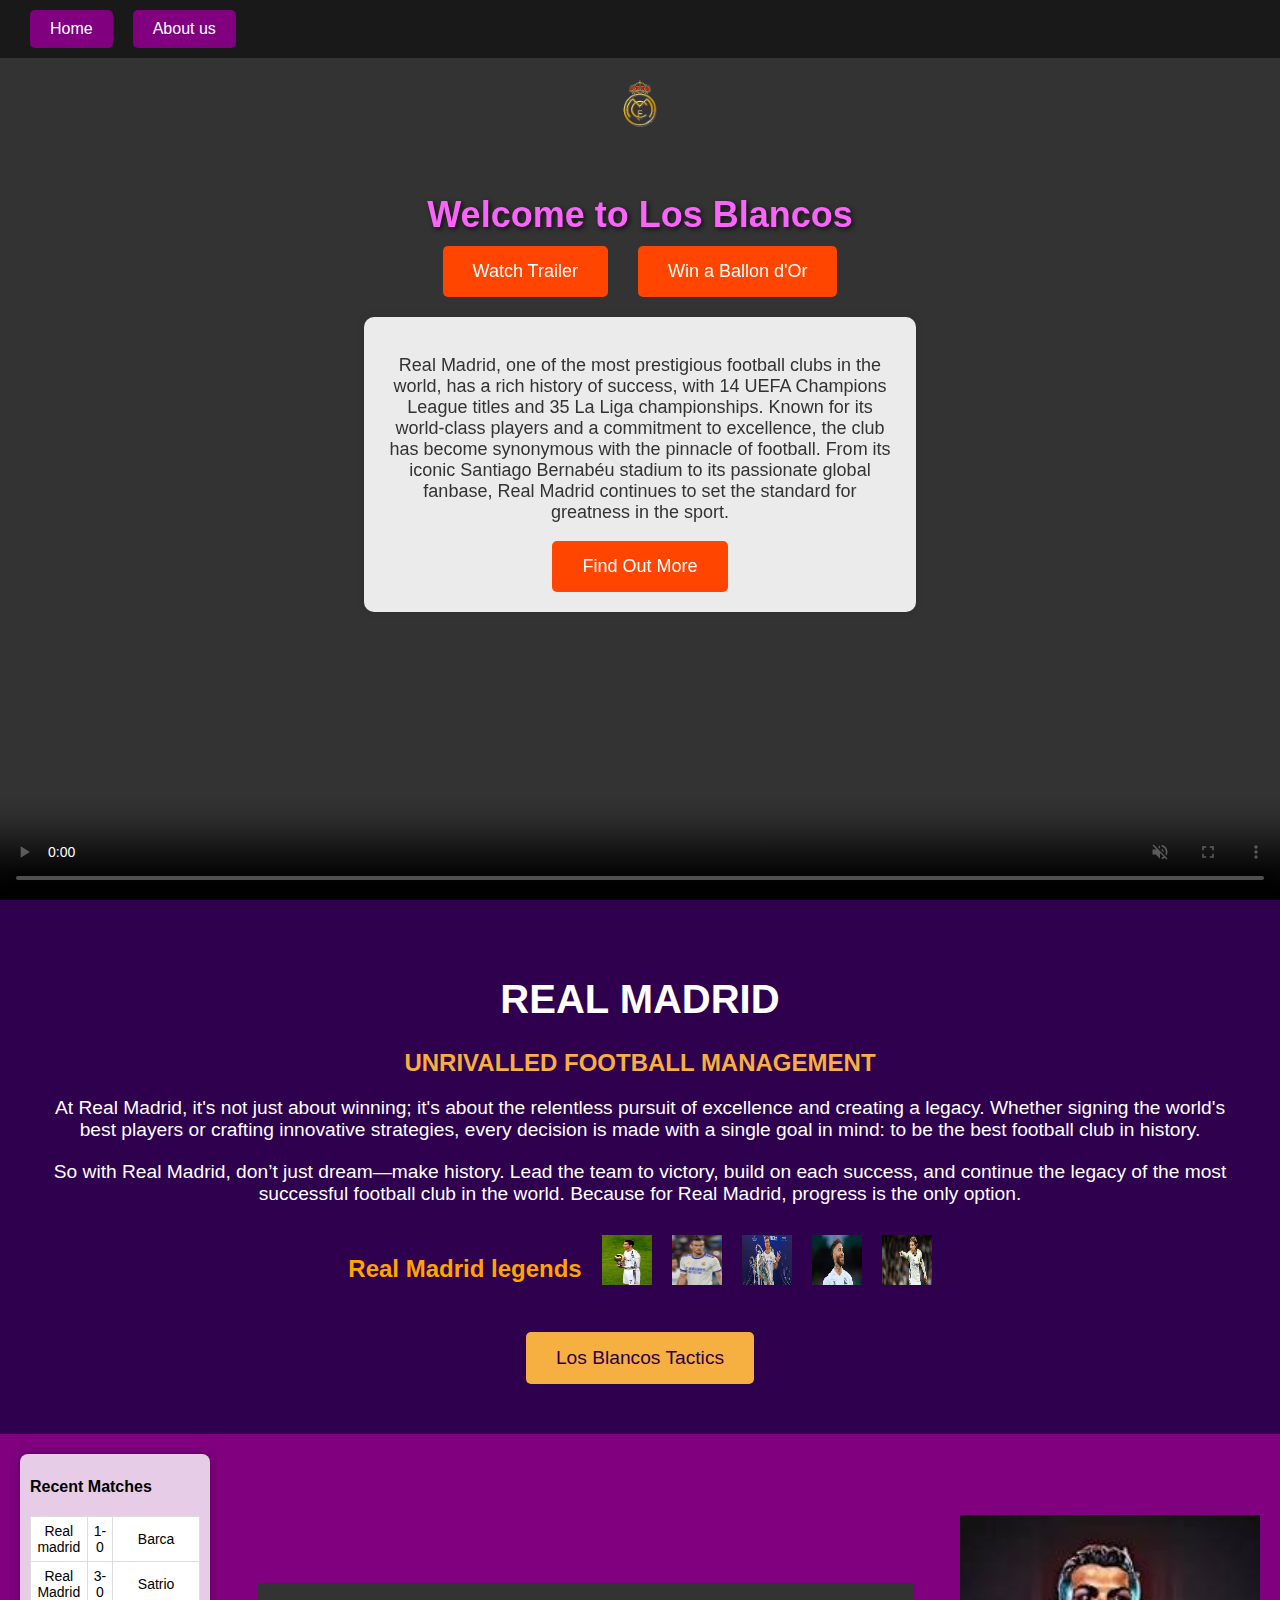
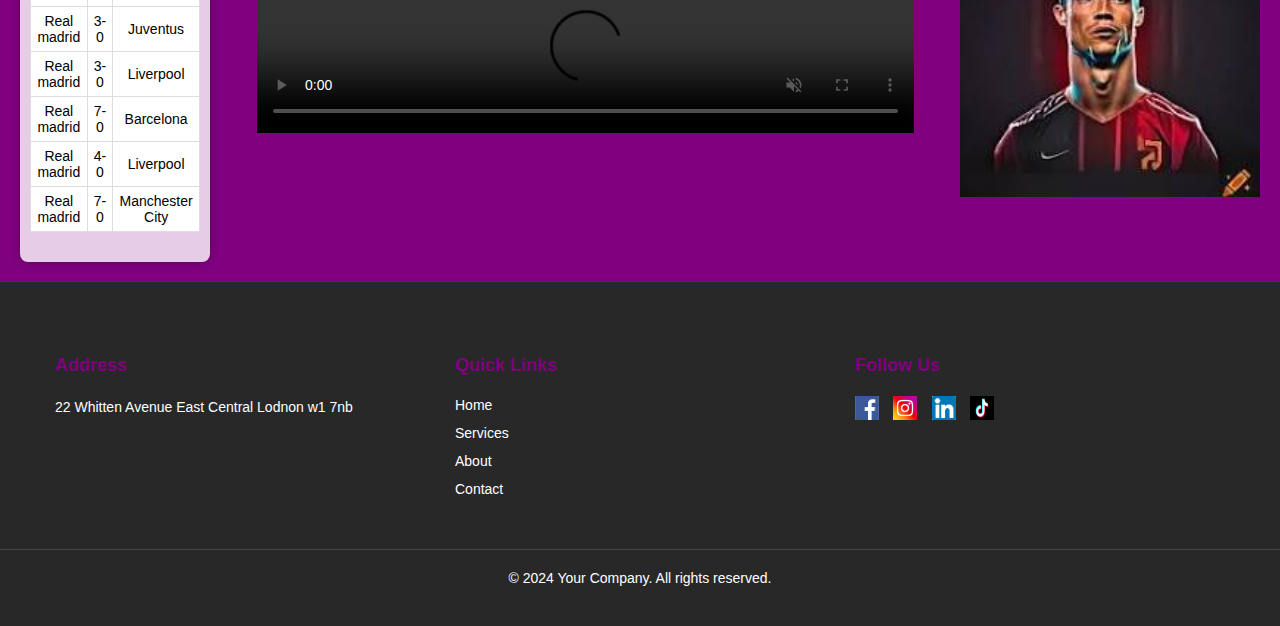
==== commit e64d1327: "added navigation and footer to the about us page" ====
--- a/index.html
+++ b/index.html
@@ -204,6 +204,50 @@
             <img src="assets/Images/ronaldo2.jpeg" alt="ronaldo">
         </div>
     </div>
+    
+    <footer>
+        <div class="footer-container">
+            <div class="footer-section about">
+                <h3>Address</h3>
+                <p>22 Whitten Avenue
+                    East
+                    Central Lodnon
+                    w1 7nb
+                </p>
+            </div>
+            <div class="footer-section links">
+                <h3>Quick Links</h3>
+                <ul>
+                    <li><a href="#">Home</a></li>
+                    <li><a href="#">Services</a></li>
+                    <li><a href="#">About</a></li>
+                    <li><a href="#">Contact</a></li>
+                </ul>
+            </div>
+            <div class="footer-section social">
+                <h3>Follow Us</h3>
+                <div class="social-icons">
+                    <a href="https://www.facebook.com" target="_blank">
+                        <img src="assets/Images/facebook.png"  alt="FACEBOOK logo">
+                    </a>
+                    <a href="https:wwww.instagram.com" target="_blank">
+                        <img src="assets/Images/instagram.jpeg"  alt="Instagram">
+                    </a>
+                    <a href="https://www.linkden.com" target="_blank">
+                        <img src="assets/Images/linkden.png"  alt="Linkden Logo">
+                    </a>
+                    <a href="https://www.tiktok.com" target="_blank">
+                        <img src="assets/Images/tiktok.png"  alt="Tiktok logo">
+                    </a>
+                </div>
+            </div>
+        </div>
+        <div class="footer-bottom">
+            <p>&copy; 2024 Your Company. All rights reserved.</p>
+        </div>
+    </footer>
+
+
     <script>
         document.addEventListener("DOMContentLoaded", function() {
             // Handle video playback
--- a/assets/style.css
+++ b/assets/style.css
@@ -363,4 +363,89 @@
     width: 300px;
     height: auto;
     margin-left: cover; /* Space between the video and Ronaldo image */
+}
+
+
+footer {
+    background-color: #282828;
+    color: purple;
+    padding: 40px 0;
+    font-family: 'Arial', sans-serif;
+}
+
+.footer-container {
+    display: flex;
+    justify-content: space-around;
+    flex-wrap: wrap;
+    max-width: 1200px;
+    margin: 0 auto;
+}
+
+.footer-section {
+    flex: 1;
+    margin: 15px;
+    min-width: 200px;
+}
+
+.footer-section h3 {
+    font-size: 18px;
+    margin-bottom: 20px;
+}
+
+.footer-section p {
+    font-size: 14px;
+    line-height: 1.6;
+    color: white;
+}
+
+.footer-section ul {
+    list-style: none;
+    padding: 0;
+}
+
+.footer-section ul li {
+    margin-bottom: 10px;
+}
+
+.footer-section ul li a {
+    color: #ffffff;
+    text-decoration: none;
+    font-size: 14px;
+    transition: color 0.3s;
+}
+
+.footer-section ul li a:hover {
+    color: #f39c12;
+}
+
+.footer-section .social-icons a {
+    display: inline-block;
+    margin-right: 10px;
+    margin-bottom: 10px;
+}
+
+/* Removing conflicting filter properties */
+.footer-section .social-icons img {
+    width: 24px;
+    height: 24px;
+    transition: filter 0.3s;
+    filter: none; /* Removes any filters applied to the images */
+}
+
+/* Optional hover effect */
+.footer-section .social-icons img:hover {
+    filter: brightness(0.9); /* Slight darkening effect on hover */
+}
+
+.footer-bottom {
+    text-align: center;
+    margin-top: 20px;
+    padding-top: 20px;
+    border-top: 1px solid #444444;
+    font-size: 14px;
+}
+
+.footer-bottom p {
+    margin: 0;
+    color: white;
 }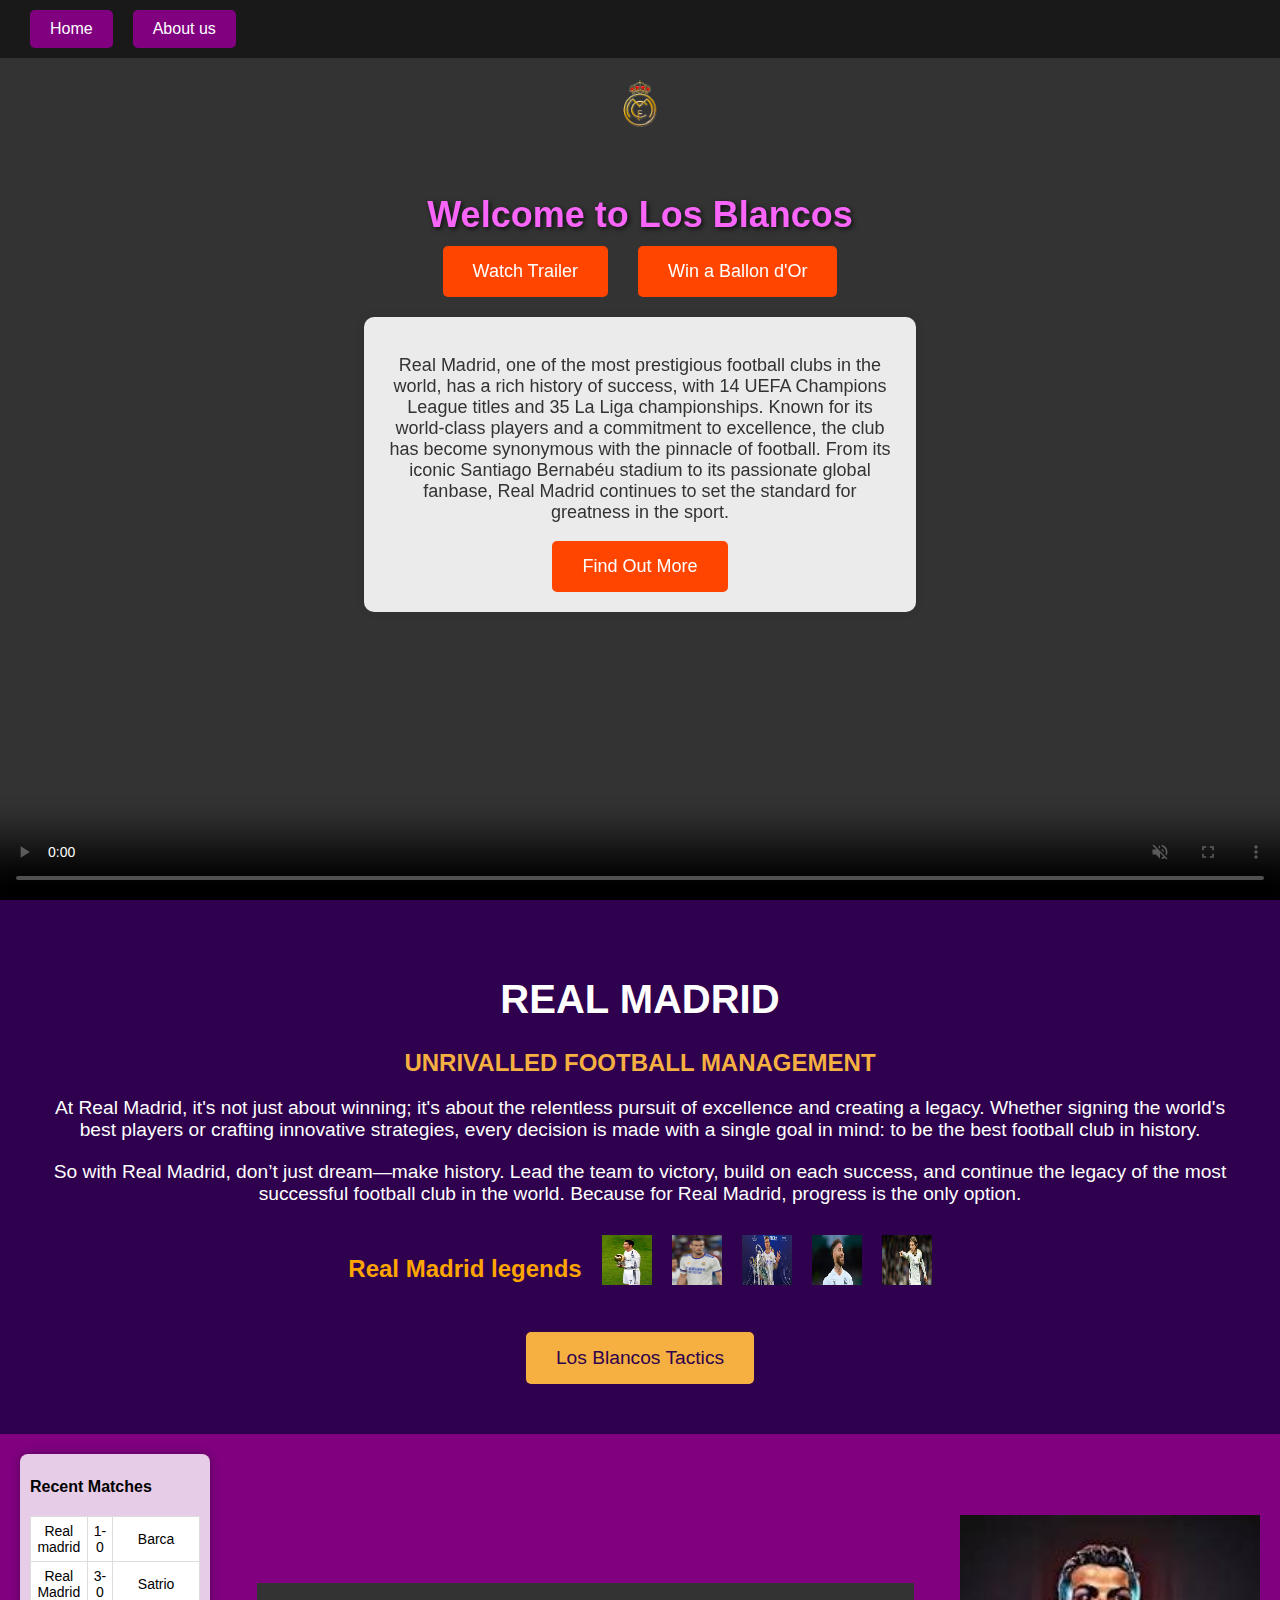
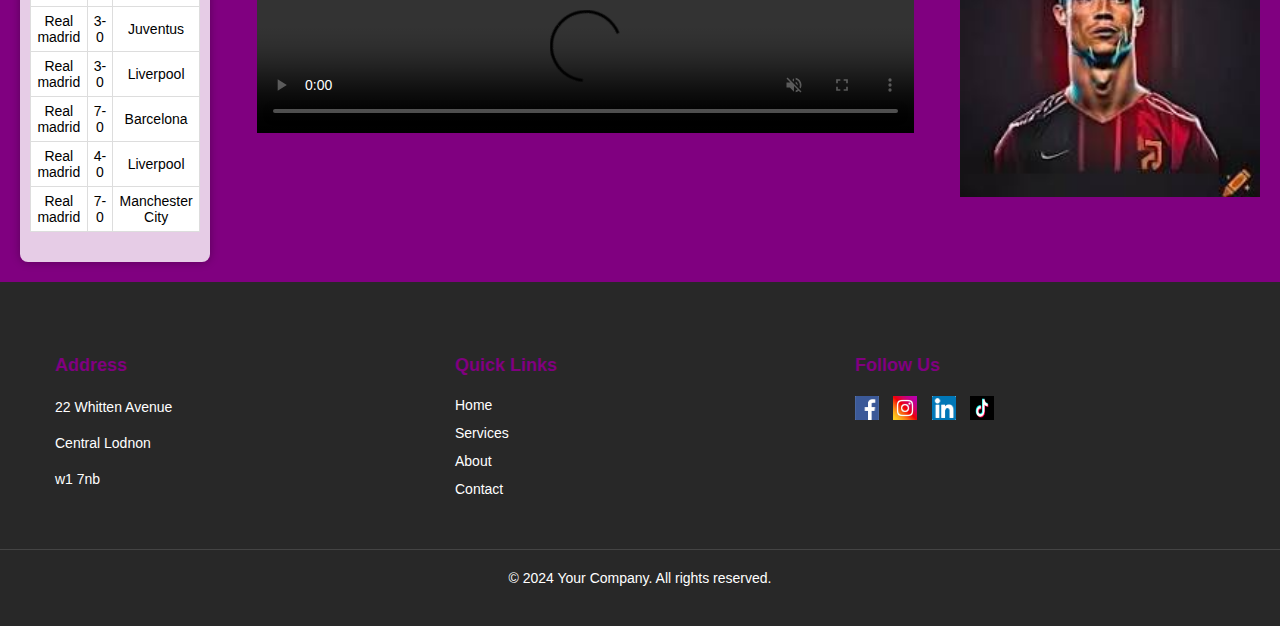
==== commit 4b152f1c: "added another game to the about us page and styled it" ====
--- a/index.html
+++ b/index.html
@@ -209,11 +209,10 @@
         <div class="footer-container">
             <div class="footer-section about">
                 <h3>Address</h3>
-                <p>22 Whitten Avenue
-                    East
-                    Central Lodnon
-                    w1 7nb
-                </p>
+                <p>22 Whitten Avenue</p>
+                <p> Central Lodnon </p>
+                 <p> w1 7nb </p>
+                
             </div>
             <div class="footer-section links">
                 <h3>Quick Links</h3>
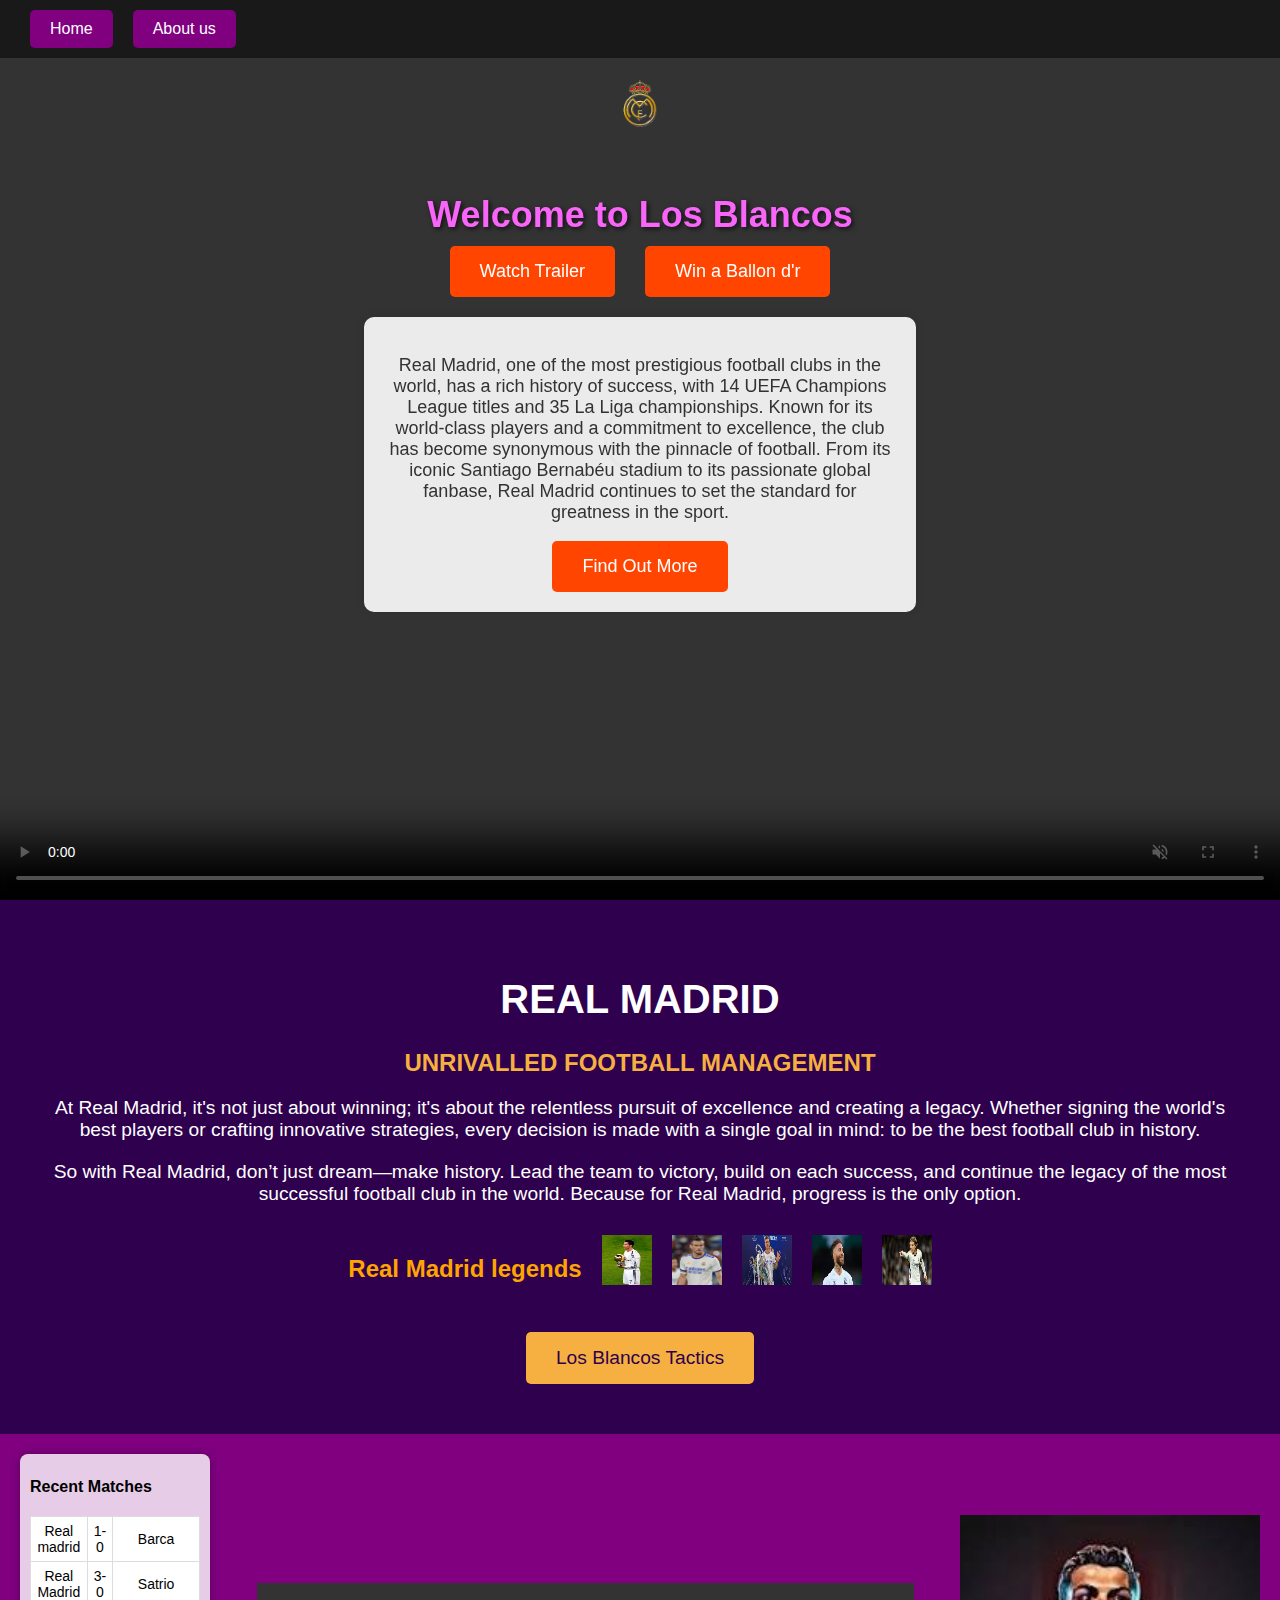
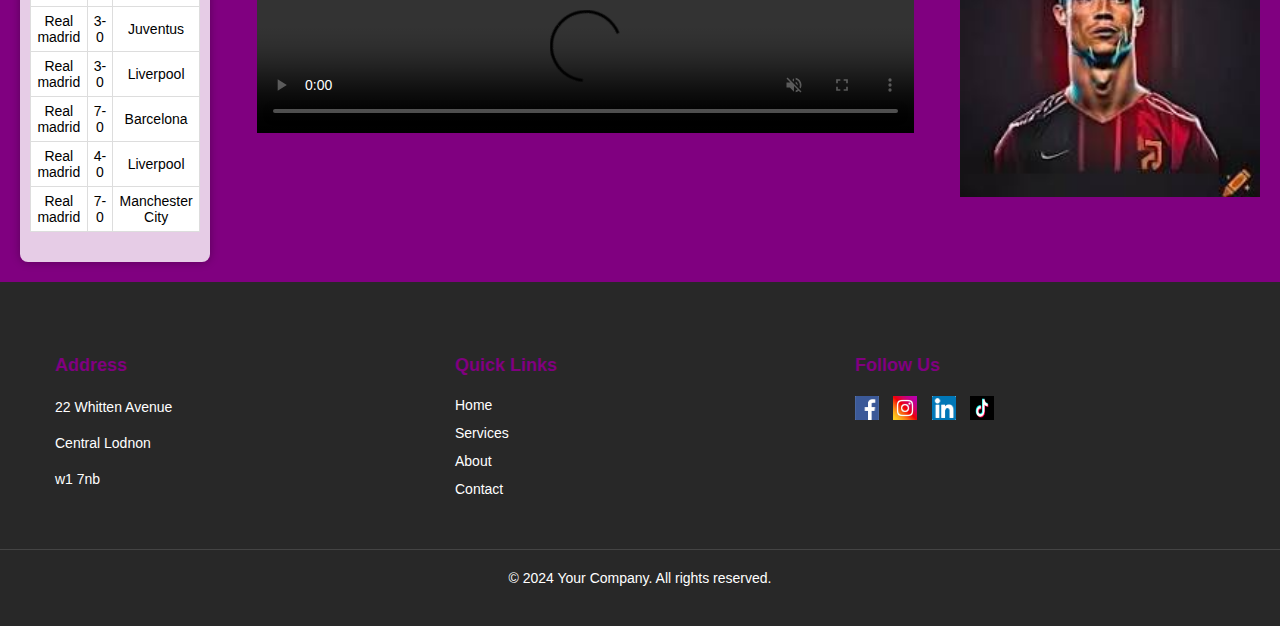
==== commit 6031914c: "amde minor changes and fixed some spelling mistakes" ====
--- a/index.html
+++ b/index.html
@@ -24,7 +24,7 @@
         <h1 class="welcome-text"><span style="color: rgb(248, 101, 248);">Welcome to Los Blancos</span></h1>
         <div class="button-container">
             <button id="playVideoBtn" class="play-button">Watch Trailer</button>
-            <button id="clickbtn" class="play-button">Win a Ballon d'Or</button>
+            <button id="clickbtn" class="play-button">Win a Ballon d'r</button>
         </div>
 
         <div class="text-container">
@@ -211,7 +211,7 @@
                 <h3>Address</h3>
                 <p>22 Whitten Avenue</p>
                 <p> Central Lodnon </p>
-                 <p> w1 7nb </p>
+                 <p> w1 7nb</p>
                 
             </div>
             <div class="footer-section links">
